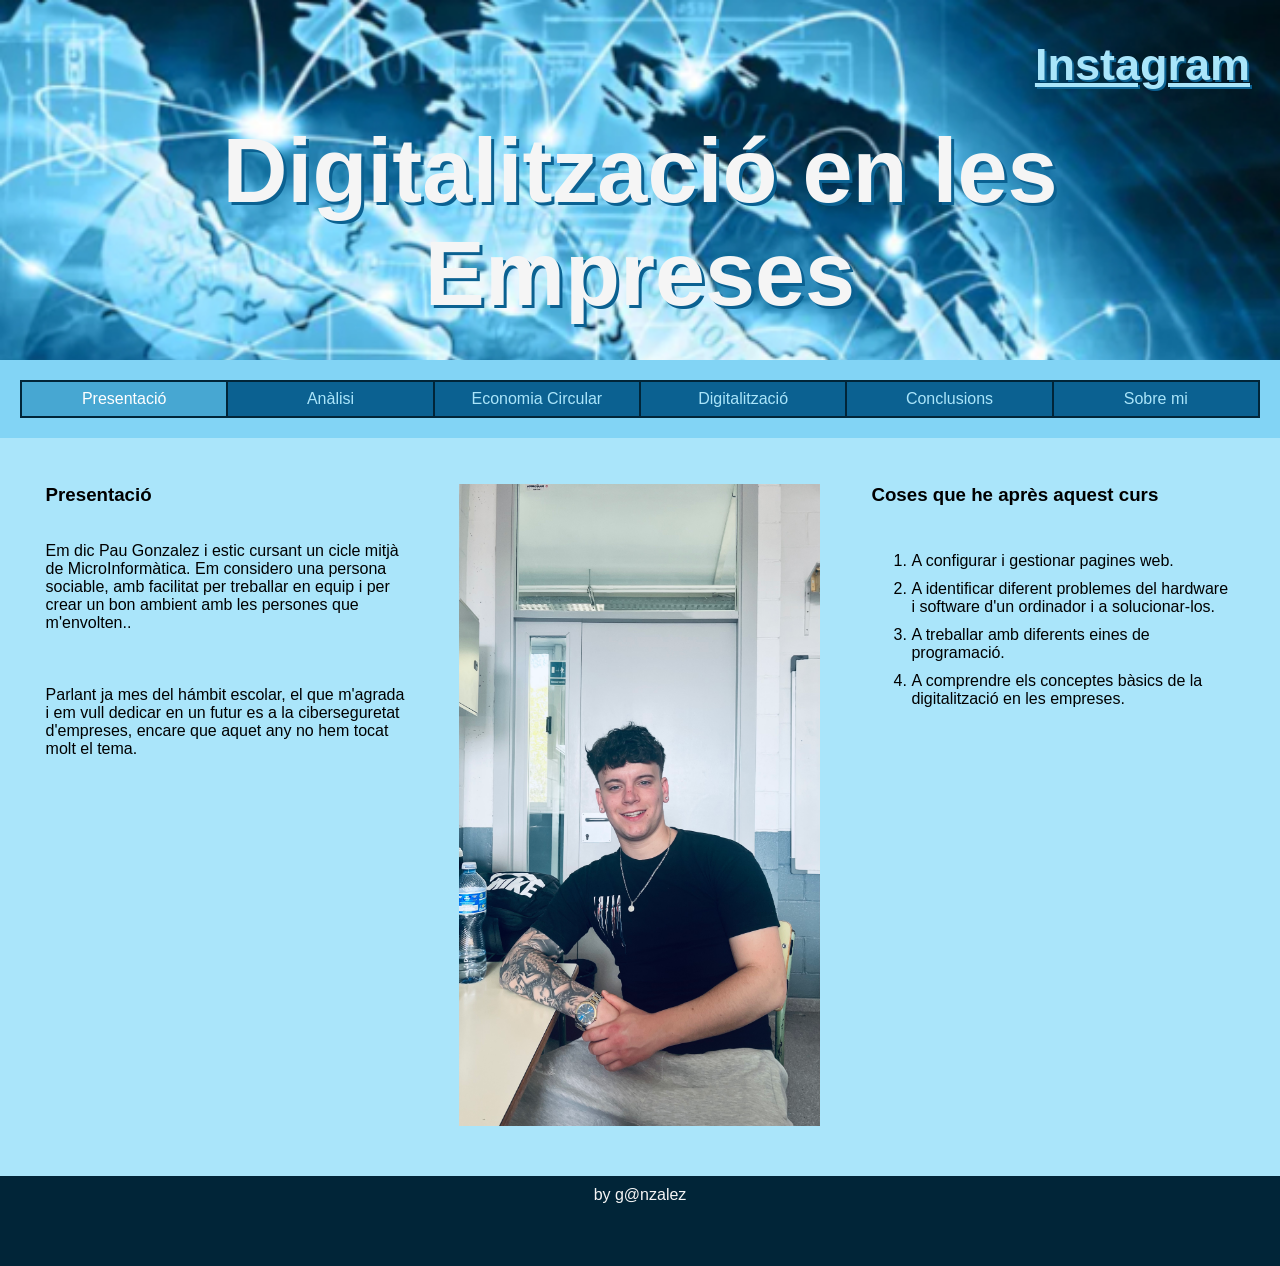
==== index.html @ 5b217b7b "Plantilla" ====
<!DOCTYPE html>
<html lang="ca">

<head>
	<title>Empresa</title>
	<meta charset="utf-8">
	<meta name="viewport" content="width=device-width, initial-scale=1">
	<link href="css/estils.css" type="text/css" rel="stylesheet">
</head>

<body>

	<header>
		<h4><a href="https://www.instagram.com/ins_eugeni/" target="_blank">Instagram</a></h4>
		<h2>Digitalització en les Empreses</h2>
	</header>

	<section>

		<nav>
			<ul>
				<li><a class="active" href="index.html">Presentació</a></li>
				<li><a href="analisi.html">Anàlisi</a></li>
				<li><a href="economia-circular.html">Economia Circular</a></li>
				<li><a href="digitalitzacio.html">Digitalització</a></li>
				<li><a href="conclusions.html">Conclusions</a></li>
				<li><a href="sobre-mi.html">Sobre mi</a></li>
			</ul>
		</nav>

		<article>

			<!--INICI CONTINGUT PÀGINA-->
			<div class="fila">
				<div class="columna">
					<h3>Presentació</h3><br><br>
					<p>Em dic Pau Gonzalez i estic cursant un cicle mitjà de MicroInformàtica. Em considero una persona sociable, amb facilitat per treballar en equip 
					i per crear un bon ambient amb les persones que m'envolten..</p><br><br><br>

					<p> Parlant ja mes del hámbit escolar, el que m'agrada i em vull dedicar en un futur
					es a la ciberseguretat d'empreses, encare que aquet any no hem tocat molt el tema.</p>
				</div>
				<div class="columna">
					<img src="img/IMG_6282.jpeg" alt="fotomeva">
				</div>
				<div class="columna">
					<h3>Coses que he après aquest curs</h3><br><br>
					<ol class="separat">
						<li>A configurar i gestionar pagines web.</li>
						
						<li>A identificar diferent problemes del hardware i software d'un ordinador i a solucionar-los.</li>
						<li>A treballar amb diferents eines de programació.</li>
						<li>A comprendre els conceptes bàsics de la digitalització en les empreses.</li>
					</ol>
				</div>
			</div>
			<!--FINAL CONTINGUT PÀGINA-->

		</article>

	</section>

	<footer>
		<p>by g@nzalez</p>
	</footer>

</body>

</html>
---- css/estils.css ----
/* https://coolors.co/image-picker
CSS HEX 
--lapis-lazuli: #0B6191ff;
--picton-blue: #47A7D2ff;
--non-photo-blue: #AAE5FAff;
--pale-azure: #82D4F5ff;
--prussian-blue: #012538ff;*/
* {
  box-sizing: border-box;
  margin: 0;
}
body {
  font-family: Arial, Helvetica, sans-serif;
}

/* Style the header */
header {
  background-color: #012538;
  background-image: url(background.jpg);
  background-size: cover;
  padding: 30px;
  text-align: center;
  font-size: 35px;
  color: whitesmoke;
  height: 40vh;
}
header h2 {
  margin-top: 10vh;
  font-size: 10vh;
  text-shadow: 3px 3px #0B6191;
}
header h4 {
  margin-top: 1vh;
  font-size: 5vh;
  text-shadow: 2px 2px #0B6191;
  float: right;
}
header h4 a {
  color: #AAE5FA;
}

/* Navigation */
nav {
  background: #82D4F5;
  padding: 20px;
}
nav ul {
  list-style-type: none;
  margin: 0;
  padding: 0;
  width: 100%;
  background-color: #0B6191;
  border: 1px solid #012538;
  display: flex;
  justify-content: center;
}
nav ul li {
  text-align: center;
  border: 1px solid #012538;
  width: 20%;
}
nav ul li a {
  display: block;
  color: #AAE5FA;
  padding: 8px 16px;
  text-decoration: none;
}
nav ul li a.active {
  background-color: #47A7D2;
  color: white;
}
nav ul li a:hover:not(.active) {
  background-color: #012538;
  color: white;
}

/* Article section */
article {
  padding: 20px;
  background-color: #AAE5FA;
  display: table;
  width: 100%;
}
article h2 {
  margin: 3vh;
}
article img {
  width: 100%;
}

.fila {
  width: 100%;
  display: flex;
  flex-wrap: wrap;
}
.columna {
  width: 33.3%;
  display: table;
  padding: 2vw;
}
ol.separat li{
  margin-top: 10px;
}

/* Footer */
footer {
  background-color: #012538;
  padding: 10px;
  text-align: center;
  color: whitesmoke;
  height: 7vw;
}

fieldset {
  margin-top: 10px;
  box-shadow: 3px 5px 4px 5px #012538;
}

/* Responsive design */
@media (max-width: 600px) {
  header {
    padding: 10px;
    text-align: center;
    font-size: 1.5em;
    color: #AAE5FA;
    height: 20vh;
  }

  header h2 {
    margin-top: 3vh;
    font-size: 15vh;
    text-shadow: 1px 1px #012538;
  }

  header h4 {
    margin-top: 1vh;
    font-size: 5vh;
    text-shadow: 1px 1px #012538;
  }
}
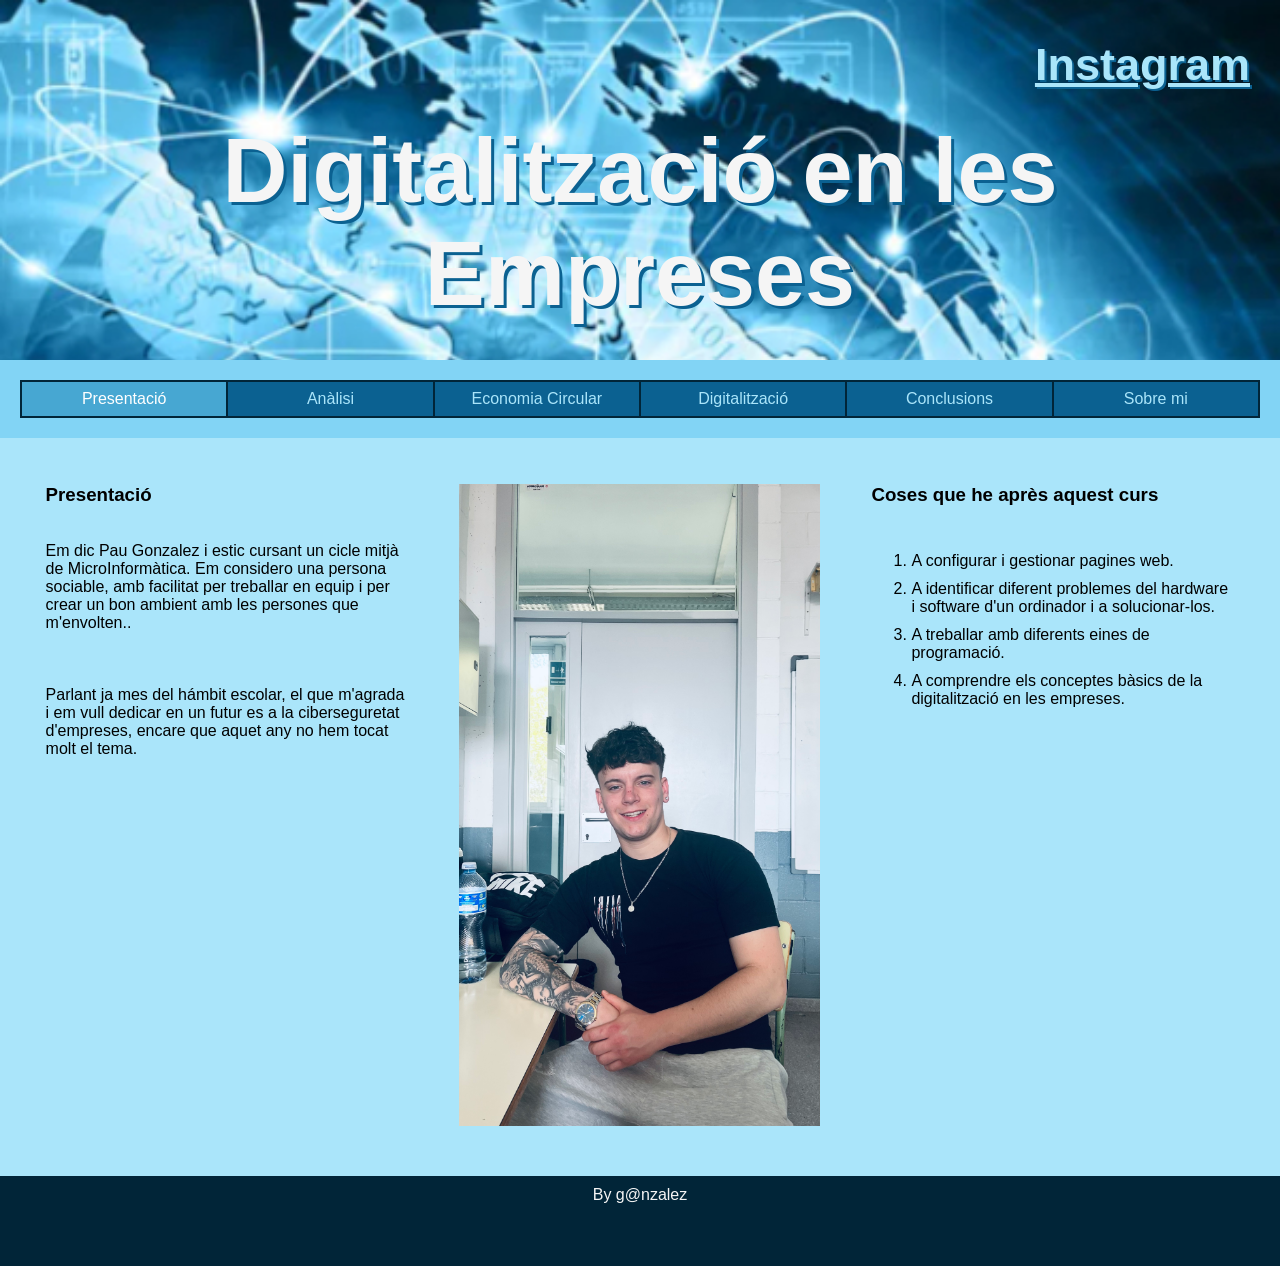
==== commit 606064af: "Plantilla2" ====
--- a/index.html
+++ b/index.html
@@ -61,7 +61,7 @@
 	</section>
 
 	<footer>
-		<p>by g@nzalez</p>
+		<p>By g@nzalez</p>
 	</footer>
 
 </body>
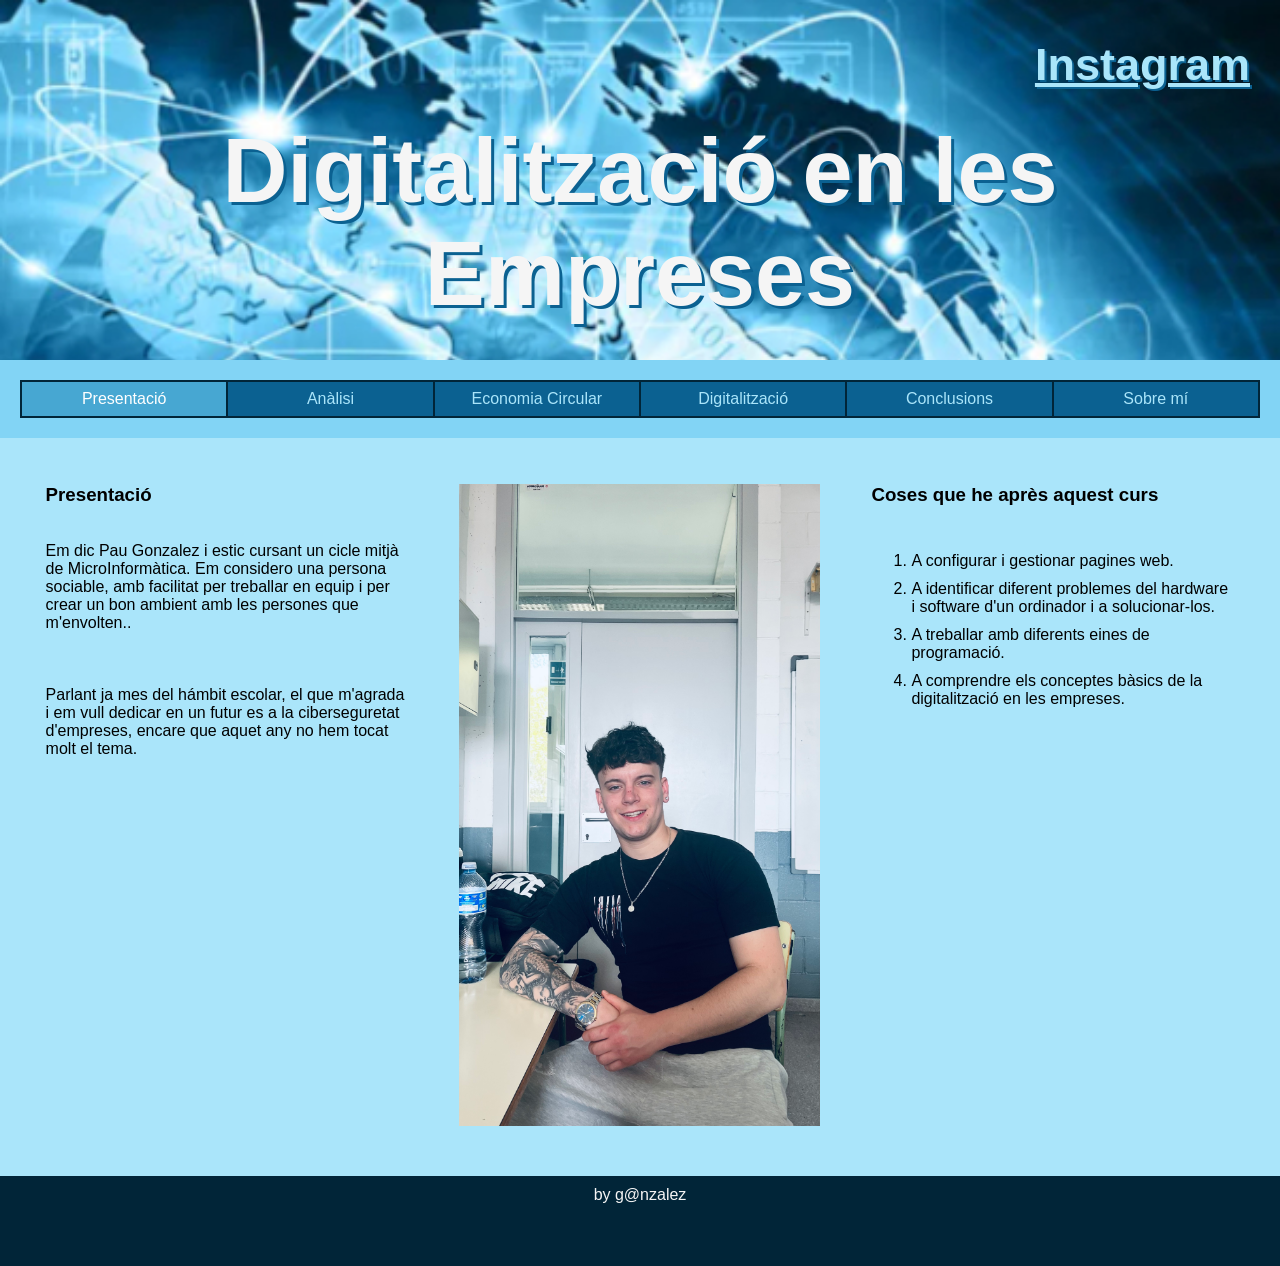
==== commit 52f23a63: "nuevas paginas" ====
--- a/index.html
+++ b/index.html
@@ -24,7 +24,10 @@
 				<li><a href="economia-circular.html">Economia Circular</a></li>
 				<li><a href="digitalitzacio.html">Digitalització</a></li>
 				<li><a href="conclusions.html">Conclusions</a></li>
-				<li><a href="sobre-mi.html">Sobre mi</a></li>
+				<li><a href="sobre-mi.html">Sobre mí
+
+	
+				</a></li>
 			</ul>
 		</nav>
 
@@ -61,7 +64,7 @@
 	</section>
 
 	<footer>
-		<p>By g@nzalez</p>
+		<p>by g@nzalez</p>
 	</footer>
 
 </body>
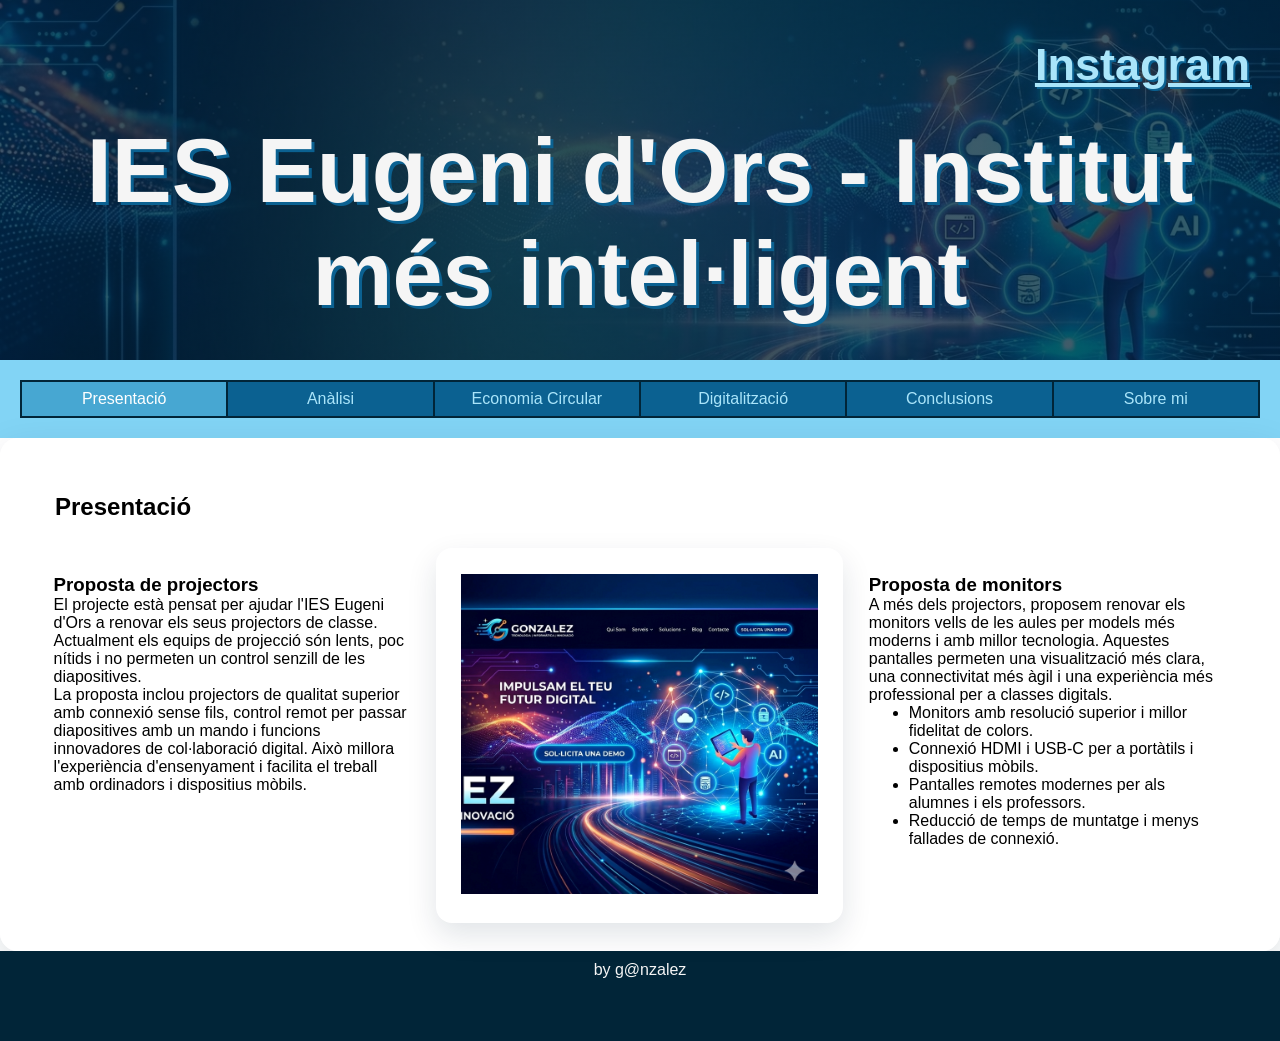
==== commit e9484bbf: "renovacio2" ====
--- a/index.html
+++ b/index.html
@@ -2,7 +2,7 @@
 <html lang="ca">
 
 <head>
-	<title>Empresa</title>
+	<title>IES Eugeni d'Ors - Institut més intel·ligent</title>
 	<meta charset="utf-8">
 	<meta name="viewport" content="width=device-width, initial-scale=1">
 	<link href="css/estils.css" type="text/css" rel="stylesheet">
@@ -12,7 +12,7 @@
 
 	<header>
 		<h4><a href="https://www.instagram.com/ins_eugeni/" target="_blank">Instagram</a></h4>
-		<h2>Digitalització en les Empreses</h2>
+		<h2>IES Eugeni d'Ors - Institut més intel·ligent</h2>
 	</header>
 
 	<section>
@@ -24,40 +24,33 @@
 				<li><a href="economia-circular.html">Economia Circular</a></li>
 				<li><a href="digitalitzacio.html">Digitalització</a></li>
 				<li><a href="conclusions.html">Conclusions</a></li>
-				<li><a href="sobre-mi.html">Sobre mí
-
-	
-				</a></li>
+				<li><a href="sobre-mi.html">Sobre mi</a></li>
 			</ul>
 		</nav>
 
 		<article>
+			<h2>Presentació</h2>
 
-			<!--INICI CONTINGUT PÀGINA-->
 			<div class="fila">
 				<div class="columna">
-					<h3>Presentació</h3><br><br>
-					<p>Em dic Pau Gonzalez i estic cursant un cicle mitjà de MicroInformàtica. Em considero una persona sociable, amb facilitat per treballar en equip 
-					i per crear un bon ambient amb les persones que m'envolten..</p><br><br><br>
-
-					<p> Parlant ja mes del hámbit escolar, el que m'agrada i em vull dedicar en un futur
-					es a la ciberseguretat d'empreses, encare que aquet any no hem tocat molt el tema.</p>
+					<h3>Proposta de projectors</h3>
+					<p>El projecte està pensat per ajudar l'IES Eugeni d'Ors a renovar els seus projectors de classe. Actualment els equips de projecció són lents, poc nítids i no permeten un control senzill de les diapositives.</p>
+					<p>La proposta inclou projectors de qualitat superior amb connexió sense fils, control remot per passar diapositives amb un mando i funcions innovadores de col·laboració digital. Això millora l'experiència d'ensenyament i facilita el treball amb ordinadors i dispositius mòbils.</p>
+				</div>
+				<div class="columna presentacio-wrap">
+					<img src="img/2.png" alt="Imatge de presentació de l'institut" class="presentacio-img">
 				</div>
 				<div class="columna">
-					<img src="img/IMG_6282.jpeg" alt="fotomeva">
-				</div>
-				<div class="columna">
-					<h3>Coses que he après aquest curs</h3><br><br>
-					<ol class="separat">
-						<li>A configurar i gestionar pagines web.</li>
-						
-						<li>A identificar diferent problemes del hardware i software d'un ordinador i a solucionar-los.</li>
-						<li>A treballar amb diferents eines de programació.</li>
-						<li>A comprendre els conceptes bàsics de la digitalització en les empreses.</li>
-					</ol>
+					<h3>Proposta de monitors</h3>
+					<p>A més dels projectors, proposem renovar els monitors vells de les aules per models més moderns i amb millor tecnologia. Aquestes pantalles permeten una visualització més clara, una connectivitat més àgil i una experiència més professional per a classes digitals.</p>
+					<ul class="separat">
+						<li>Monitors amb resolució superior i millor fidelitat de colors.</li>
+						<li>Connexió HDMI i USB-C per a portàtils i dispositius mòbils.</li>
+						<li>Pantalles remotes modernes per als alumnes i els professors.</li>
+						<li>Reducció de temps de muntatge i menys fallades de connexió.</li>
+					</ul>
 				</div>
 			</div>
-			<!--FINAL CONTINGUT PÀGINA-->
 
 		</article>
 
@@ -69,4 +62,4 @@
 
 </body>
 
-</html>+</html>
--- a/css/estils.css
+++ b/css/estils.css
@@ -16,8 +16,10 @@
 /* Style the header */
 header {
   background-color: #012538;
-  background-image: url(background.jpg);
+  background-image: linear-gradient(rgba(1, 37, 56, 0.75), rgba(1, 37, 56, 0.75)), url("../img/1.png");
   background-size: cover;
+  background-position: center;
+  background-repeat: no-repeat;
   padding: 30px;
   text-align: center;
   font-size: 35px;
@@ -76,16 +78,50 @@
 
 /* Article section */
 article {
-  padding: 20px;
-  background-color: #AAE5FA;
+  padding: 28px;
+  background-color: rgba(255, 255, 255, 0.95);
+  border-radius: 18px;
+  box-shadow: 0 18px 45px rgba(1, 37, 56, 0.14);
   display: table;
   width: 100%;
 }
 article h2 {
   margin: 3vh;
+  font-weight: bold;
 }
 article img {
   width: 100%;
+}
+.presentacio-wrap {
+  overflow: hidden;
+  border-radius: 16px;
+  min-height: 320px;
+  box-shadow: 0 12px 30px rgba(1, 37, 56, 0.12);
+}
+.presentacio-img {
+  width: 100%;
+  height: 100%;
+  min-height: 320px;
+  object-fit: cover;
+  object-position: top right;
+  filter: saturate(1.03) contrast(1.02);
+}
+.galeria {
+  display: grid;
+  grid-template-columns: repeat(2, minmax(0, 1fr));
+  gap: 12px;
+}
+.galeria img {
+  width: 100%;
+  max-height: 180px;
+  object-fit: cover;
+  border-radius: 8px;
+}
+.retrat {
+  width: 100%;
+  max-height: 420px;
+  object-fit: cover;
+  border-radius: 10px;
 }
 
 .fila {
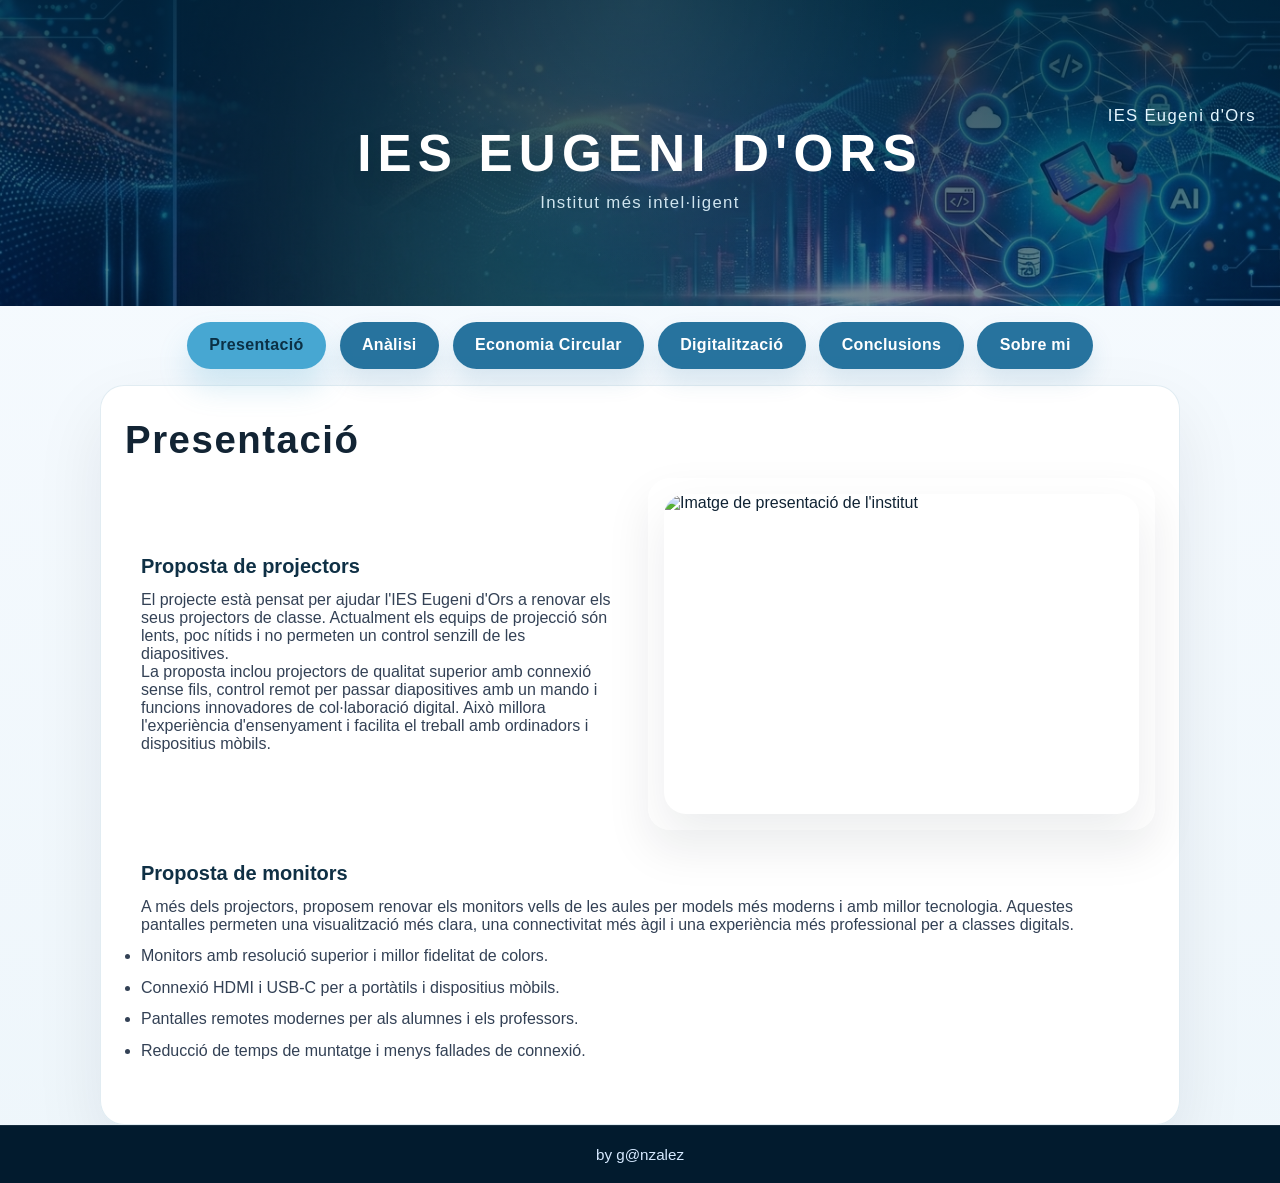
==== commit 389251f3: "Final definitiu" ====
--- a/index.html
+++ b/index.html
@@ -11,9 +11,11 @@
 <body>
 
 	<header>
-		<h4><a href="https://www.instagram.com/ins_eugeni/" target="_blank">Instagram</a></h4>
-		<h2>IES Eugeni d'Ors - Institut més intel·ligent</h2>
-	</header>
+			<h4><a href="https://ies-eugeni.cat/" target="_blank" rel="noopener noreferrer" title="Web oficial de l'IES Eugeni d'Ors">IES Eugeni d'Ors</a></h4>
+			<h2>IES Eugeni d'Ors</h2>
+			<p class="subtitle">Institut més intel·ligent</p>
+</header>
+
 
 	<section>
 
@@ -38,7 +40,7 @@
 					<p>La proposta inclou projectors de qualitat superior amb connexió sense fils, control remot per passar diapositives amb un mando i funcions innovadores de col·laboració digital. Això millora l'experiència d'ensenyament i facilita el treball amb ordinadors i dispositius mòbils.</p>
 				</div>
 				<div class="columna presentacio-wrap">
-					<img src="img/2.png" alt="Imatge de presentació de l'institut" class="presentacio-img">
+					<img src="img/1.1.png" alt="Imatge de presentació de l'institut" class="presentacio-img">
 				</div>
 				<div class="columna">
 					<h3>Proposta de monitors</h3>
--- a/css/estils.css
+++ b/css/estils.css
@@ -1,176 +1,326 @@
-/* https://coolors.co/image-picker
-CSS HEX 
---lapis-lazuli: #0B6191ff;
---picton-blue: #47A7D2ff;
---non-photo-blue: #AAE5FAff;
---pale-azure: #82D4F5ff;
---prussian-blue: #012538ff;*/
+:root {
+  --bg: #eef6fb;
+  --surface: rgba(255, 255, 255, 0.95);
+  --surface-strong: #ffffff;
+  --primary: #0b6191;
+  --primary-soft: #47a7d2;
+  --accent: #82d4f5;
+  --text: #122434;
+  --muted: #4f667a;
+}
+
 * {
   box-sizing: border-box;
   margin: 0;
-}
+  padding: 0;
+}
+
+html {
+  scroll-behavior: smooth;
+}
+
 body {
-  font-family: Arial, Helvetica, sans-serif;
-}
-
-/* Style the header */
+  min-height: 100vh;
+  font-family: "Inter", "Segoe UI", "Helvetica Neue", Arial, sans-serif;
+  background: linear-gradient(180deg, #f7fbff 0%, #eef6fb 100%);
+  color: var(--text);
+}
+
+img {
+  display: block;
+  max-width: 100%;
+}
+
 header {
-  background-color: #012538;
-  background-image: linear-gradient(rgba(1, 37, 56, 0.75), rgba(1, 37, 56, 0.75)), url("../img/1.png");
-  background-size: cover;
-  background-position: center;
-  background-repeat: no-repeat;
-  padding: 30px;
+  position: relative;
+  min-height: 34vh;
+  padding: 2.4rem 1.5rem;
+  display: flex;
+  flex-direction: column;
+  justify-content: center;
+  align-items: center;
   text-align: center;
-  font-size: 35px;
-  color: whitesmoke;
-  height: 40vh;
-}
+  background: linear-gradient(180deg, rgba(1, 37, 56, 0.82), rgba(1, 37, 56, 0.55)), url("../img/1.png") center/cover no-repeat;
+  color: #ffffff;
+}
+
+header::after {
+  content: "";
+  position: absolute;
+  inset: 0;
+  background: radial-gradient(circle at top, rgba(255, 255, 255, 0.08), transparent 38%);
+  pointer-events: none;
+}
+
+header h4 {
+  position: relative;
+  z-index: 1;
+  margin-top: 0.9rem;
+  font-size: clamp(1rem, 1.3vw, 1.25rem);
+  color: #d6efff;
+  font-weight: 500;
+  letter-spacing: 0.08em;
+  text-shadow: 0 10px 20px rgba(0, 0, 0, 0.16);
+  align-self: flex-end;
+}
+
+header h4 a {
+  color: #e3f6ff;
+  text-decoration: none;
+}
+
 header h2 {
-  margin-top: 10vh;
-  font-size: 10vh;
-  text-shadow: 3px 3px #0B6191;
-}
-header h4 {
-  margin-top: 1vh;
-  font-size: 5vh;
-  text-shadow: 2px 2px #0B6191;
-  float: right;
-}
-header h4 a {
-  color: #AAE5FA;
-}
-
-/* Navigation */
+  position: relative;
+  z-index: 1;
+  width: min(100%, 36rem);
+  max-width: 100%;
+  white-space: nowrap;
+  font-size: clamp(2.4rem, 4vw, 4.4rem);
+  letter-spacing: 0.12em;
+  text-transform: uppercase;
+  font-weight: 800;
+  line-height: 1.08;
+  margin: 0 auto;
+  text-shadow: 0 16px 30px rgba(0, 0, 0, 0.18);
+}
+
+header .subtitle {
+  position: relative;
+  z-index: 1;
+  margin-top: 0.65rem;
+  font-size: clamp(1.05rem, 1.2vw, 1.35rem);
+  color: rgba(227, 246, 255, 0.9);
+  font-weight: 500;
+  letter-spacing: 0.08em;
+  text-transform: none;
+  line-height: 1.4;
+}
+
+@media (max-width: 680px) {
+  header h2 {
+    white-space: normal;
+  }
+}
+
 nav {
-  background: #82D4F5;
-  padding: 20px;
-}
+  padding: 1rem 1.5rem;
+}
+
 nav ul {
-  list-style-type: none;
+  display: flex;
+  flex-wrap: wrap;
+  justify-content: center;
+  gap: 0.85rem;
+  list-style: none;
   margin: 0;
   padding: 0;
-  width: 100%;
-  background-color: #0B6191;
-  border: 1px solid #012538;
-  display: flex;
+}
+
+nav ul li {
+  width: auto;
+}
+
+nav ul li a {
+  display: inline-flex;
+  align-items: center;
   justify-content: center;
-}
-nav ul li {
-  text-align: center;
-  border: 1px solid #012538;
-  width: 20%;
-}
-nav ul li a {
-  display: block;
-  color: #AAE5FA;
-  padding: 8px 16px;
+  padding: 0.9rem 1.4rem;
+  border-radius: 999px;
+  font-weight: 600;
+  letter-spacing: 0.02em;
+  color: #ffffff;
+  background: rgba(11, 97, 145, 0.88);
   text-decoration: none;
-}
+  transition: transform 0.2s ease, background 0.2s ease, box-shadow 0.2s ease;
+  box-shadow: 0 12px 25px rgba(11, 97, 145, 0.12);
+}
+
 nav ul li a.active {
-  background-color: #47A7D2;
-  color: white;
-}
-nav ul li a:hover:not(.active) {
-  background-color: #012538;
-  color: white;
-}
-
-/* Article section */
+  background: var(--primary-soft);
+  color: #0b3045;
+  box-shadow: 0 18px 30px rgba(71, 167, 210, 0.22);
+}
+
+nav ul li a:hover {
+  transform: translateY(-1px);
+  background: var(--primary);
+}
+
 article {
-  padding: 28px;
-  background-color: rgba(255, 255, 255, 0.95);
-  border-radius: 18px;
-  box-shadow: 0 18px 45px rgba(1, 37, 56, 0.14);
-  display: table;
-  width: 100%;
-}
-article h2 {
-  margin: 3vh;
-  font-weight: bold;
-}
+  max-width: 1080px;
+  margin: 0 auto;
+  padding: 2rem 1.5rem 3rem;
+  background: transparent;
+}
+
+article > h2 {
+  font-size: clamp(2.1rem, 3vw, 2.9rem);
+  margin-bottom: 1rem;
+  font-weight: 800;
+  letter-spacing: 0.04em;
+  color: var(--text);
+}
+
+article {
+  background: var(--surface);
+  border-radius: 24px;
+  border: 1px solid rgba(11, 97, 145, 0.12);
+  box-shadow: 0 28px 70px rgba(2, 24, 44, 0.08);
+}
+
+article h3 {
+  font-size: 1.25rem;
+  margin-bottom: 0.8rem;
+  color: #0f3045;
+}
+
+article p,
+article li {
+  color: #334155;
+}
+
 article img {
   width: 100%;
-}
+  border-radius: 20px;
+}
+
+.fila {
+  display: flex;
+  flex-wrap: wrap;
+  gap: 1rem;
+  align-items: center;
+}
+
+article.sobre-mi .fila {
+  align-items: flex-start;
+}
+
+article.sobre-mi .columna {
+  display: flex;
+  flex-direction: column;
+  justify-content: flex-start;
+}
+
+article.sobre-mi .columna h3 {
+  margin-top: 0;
+}
+
+.columna {
+  flex: 1 1 28rem;
+  padding: 1rem;
+  min-width: 18rem;
+}
+
+.presentacio-wrap,
+.columna img {
+  overflow: hidden;
+  border-radius: 22px;
+  box-shadow: 0 20px 45px rgba(2, 24, 44, 0.08);
+}
+
 .presentacio-wrap {
-  overflow: hidden;
-  border-radius: 16px;
-  min-height: 320px;
-  box-shadow: 0 12px 30px rgba(1, 37, 56, 0.12);
-}
+  min-height: 340px;
+  background: linear-gradient(180deg, rgba(255, 255, 255, 0.9), rgba(255, 255, 255, 0.72));
+}
+
 .presentacio-img {
   width: 100%;
   height: 100%;
   min-height: 320px;
   object-fit: cover;
-  object-position: top right;
+  object-position: center;
   filter: saturate(1.03) contrast(1.02);
 }
-.galeria {
-  display: grid;
-  grid-template-columns: repeat(2, minmax(0, 1fr));
-  gap: 12px;
-}
-.galeria img {
-  width: 100%;
-  max-height: 180px;
-  object-fit: cover;
-  border-radius: 8px;
-}
+
 .retrat {
   width: 100%;
   max-height: 420px;
+  min-height: 320px;
   object-fit: cover;
-  border-radius: 10px;
-}
-
-.fila {
-  width: 100%;
-  display: flex;
-  flex-wrap: wrap;
-}
-.columna {
-  width: 33.3%;
-  display: table;
-  padding: 2vw;
-}
-ol.separat li{
-  margin-top: 10px;
-}
-
-/* Footer */
+  border-radius: 16px;
+  box-shadow: 0 16px 36px rgba(2, 24, 44, 0.08);
+}
+
+.galeria {
+  display: grid;
+  grid-template-columns: repeat(auto-fit, minmax(220px, 1fr));
+  gap: 1rem;
+}
+
+.galeria img,
+.retrat {
+  border-radius: 16px;
+  box-shadow: 0 16px 36px rgba(2, 24, 44, 0.08);
+}
+
+ol.separat li,
+ul.separat li {
+  margin-top: 0.85rem;
+}
+
 footer {
-  background-color: #012538;
-  padding: 10px;
+  background: #021b2e;
+  color: #d6e9ff;
   text-align: center;
-  color: whitesmoke;
-  height: 7vw;
+  padding: 1.25rem;
+  font-size: 0.95rem;
+  border-top: 1px solid rgba(255, 255, 255, 0.08);
 }
 
 fieldset {
-  margin-top: 10px;
-  box-shadow: 3px 5px 4px 5px #012538;
-}
-
-/* Responsive design */
+  margin-top: 1rem;
+  border: none;
+  border-radius: 16px;
+  padding: 1rem;
+  box-shadow: 0 16px 32px rgba(1, 37, 56, 0.08);
+  background: #ffffff;
+}
+
+@media (max-width: 900px) {
+  .fila {
+    flex-direction: column;
+  }
+
+  .columna {
+    min-width: auto;
+    padding: 0;
+  }
+
+  nav ul {
+    gap: 0.65rem;
+  }
+
+  header h4 {
+    align-self: center;
+  }
+}
+
 @media (max-width: 600px) {
   header {
-    padding: 10px;
-    text-align: center;
-    font-size: 1.5em;
-    color: #AAE5FA;
-    height: 20vh;
+    padding: 1.5rem 1rem;
+    min-height: 30vh;
   }
 
   header h2 {
-    margin-top: 3vh;
-    font-size: 15vh;
-    text-shadow: 1px 1px #012538;
+    font-size: clamp(2.2rem, 8vw, 3.4rem);
   }
 
   header h4 {
-    margin-top: 1vh;
-    font-size: 5vh;
-    text-shadow: 1px 1px #012538;
-  }
-}+    font-size: 1rem;
+    margin-top: 0.65rem;
+  }
+
+  nav ul {
+    flex-direction: column;
+    gap: 0.7rem;
+  }
+
+  article {
+    padding: 1.5rem 1rem 2rem;
+    border-radius: 20px;
+  }
+
+  .columna {
+    padding: 0.6rem 0;
+  }
+}
